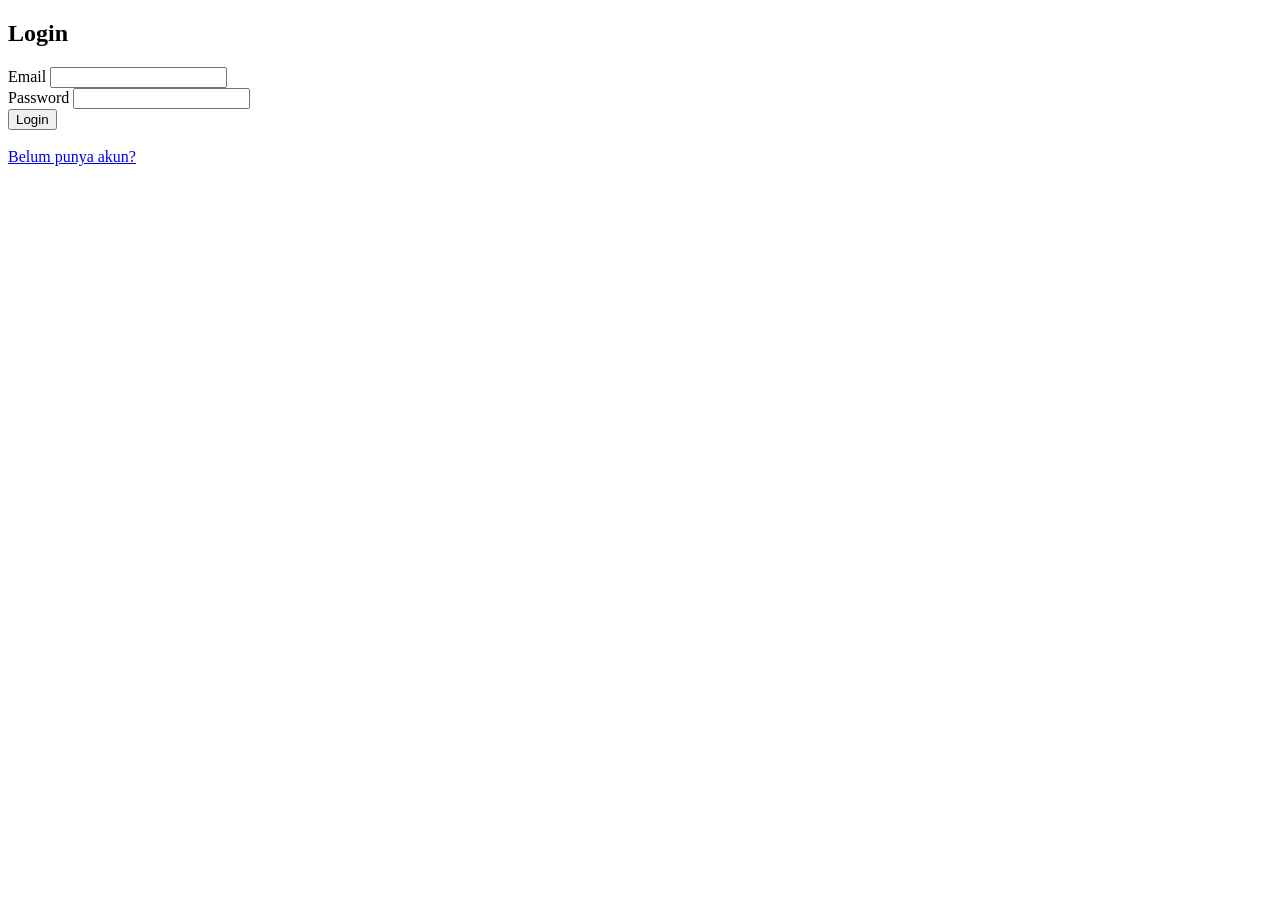
==== frontend/login.html @ 1730a7b1 "feat: Add HTML files for user login and registration forms" ====
<!DOCTYPE html>
<html lang="en">

<head>
    <meta charset="UTF-8">
    <meta name="viewport" content="width=device-width, initial-scale=1.0">

    <title>Login</title>
    <link rel="stylesheet" href="css/style.css">
</head>

<body>
    <div class="container">
        <h2>Login</h2>
        <form id="loginForm">
            <div class="form-group">
                <label>Email</label>
                <input type="email" name="email">
            </div>
            <div class="form-group">
                <label>Password</label>
                <input type="password" name="password">
            </div>

            <button>Login</button>
        </form>
        <br>
        <a href="register.html">Belum punya akun?</a>
    </div>
    <script src="js/login.js"></script>

</body>

</html>
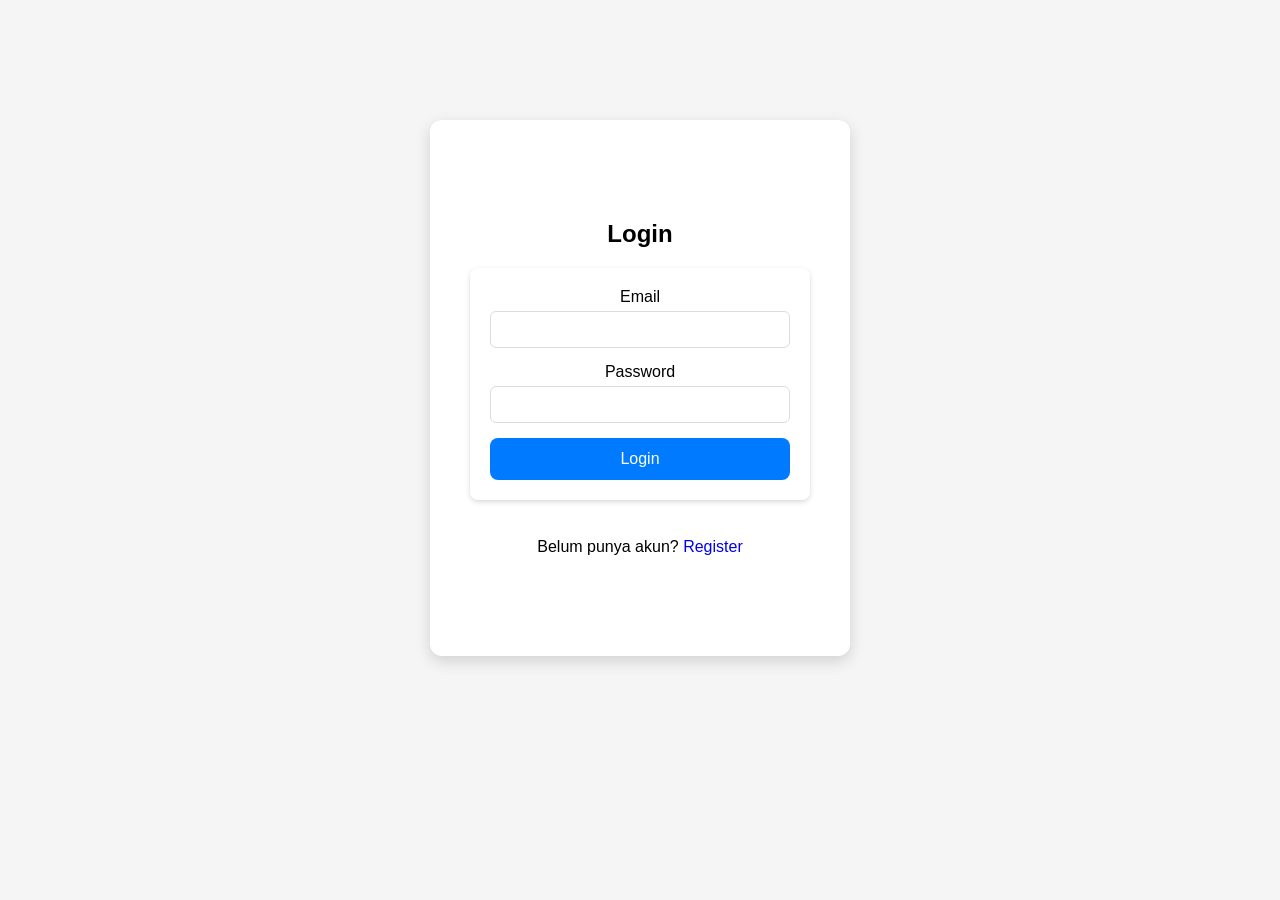
==== commit 5195cb23: "feat: Enhance user interface for login and registration forms with improved structure and styling" ====
--- a/frontend/login.html
+++ b/frontend/login.html
@@ -2,33 +2,60 @@
 <html lang="en">
 
 <head>
+
     <meta charset="UTF-8">
-    <meta name="viewport" content="width=device-width, initial-scale=1.0">
+
+    <meta name="viewport"
+        content="width=device-width, initial-scale=1.0">
 
     <title>Login</title>
+
     <link rel="stylesheet" href="css/style.css">
+
 </head>
 
 <body>
+
     <div class="container">
-        <h2>Login</h2>
-        <form id="loginForm">
-            <div class="form-group">
-                <label>Email</label>
-                <input type="email" name="email">
-            </div>
-            <div class="form-group">
-                <label>Password</label>
-                <input type="password" name="password">
+        <div class="modal-content" style="margin:60px auto;">
+
+            <div class="modal-header">
+                <h2>Login</h2>
             </div>
 
-            <button>Login</button>
-        </form>
-        <br>
-        <a href="register.html">Belum punya akun?</a>
+            <form id="loginForm">
+                <div class="form-group">
+                    <label>Email</label>
+                    <input
+                        type="email"
+                        name="email"
+                        required>
+                </div>
+                <div class="form-group">
+                    <label>Password</label>
+                    <input
+                        type="password"
+                        name="password"
+                        required>
+                </div>
+                <button
+                    type="submit"
+                    class="btn btn-primary"
+                    style="width:100%;">
+                    Login
+                </button>
+            </form>
+            <br>
+
+            <p style="text-align:center;">
+                Belum punya akun?
+                <a href="register.html">
+                    Register
+                </a>
+            </p>
+        </div>
     </div>
     <script src="js/login.js"></script>
-
 </body>
 
 </html>
--- a/frontend/css/style.css
+++ b/frontend/css/style.css
@@ -0,0 +1,170 @@
+*{
+    margin:0;
+    padding:0;
+    box-sizing:border-box;
+    font-family:Arial, Helvetica, sans-serif;
+}
+
+body{
+    background:#f5f5f5;
+}
+
+.container{
+    width:420px;
+    margin:120px auto;
+    background:#fff;
+    padding:40px;
+    border-radius:12px;
+    box-shadow:0 5px 15px rgba(0,0,0,.15);
+    text-align:center;
+}
+
+h1{
+    margin-bottom:10px;
+}
+
+.subtitle{
+    color:#777;
+    margin-bottom:30px;
+}
+
+.menu{
+    display:flex;
+    flex-direction:column;
+    gap:15px;
+}
+
+.menu a{
+    text-decoration:none;
+}
+
+.btn-primary,
+.btn-secondary{
+    width:100%;
+    padding:12px;
+    border:none;
+    border-radius:8px;
+    font-size:16px;
+    cursor:pointer;
+    transition:.3s;
+}
+
+.btn-primary{
+    background:#007bff;
+    color:white;
+}
+
+.btn-primary:hover{
+    background:#0056b3;
+}
+
+.btn-secondary{
+    background:#28a745;
+    color:white;
+}
+
+.btn-secondary:hover{
+    background:#1f7f35;
+}
+
+h2{
+    text-align:center;
+    margin-bottom:20px;
+}
+
+.form-group{
+    margin-bottom:15px;
+}
+
+label{
+    display:block;
+    margin-bottom:5px;
+}
+
+input{
+    width:100%;
+    padding:10px;
+    border:1px solid #ddd;
+    border-radius:6px;
+}
+
+button{
+    width:100%;
+    padding:12px;
+    border:none;
+    background:#007bff;
+    color:white;
+    border-radius:6px;
+    cursor:pointer;
+}
+
+.button{
+    display: flex;
+    gap: 12px;
+    
+}
+
+button:hover{
+    background:#0056b3;
+}
+
+a{
+    text-decoration:none;
+}
+
+.table-container{
+    width:90%;
+    margin:40px auto;
+}
+
+table{
+    width:100%;
+    border-collapse:collapse;
+    background:white;
+}
+
+th,td{
+    border:1px solid #ddd;
+    padding:10px;
+}
+
+th{
+    background:#007bff;
+    color:white;
+}
+
+.action button{
+    width:auto;
+    margin-right:5px;
+    padding:8px 12px;
+}
+
+.header{
+    display:flex;
+    justify-content:space-between;
+    align-items:center;
+    margin-bottom:20px;
+}
+
+.logout-btn{
+    width:120px;
+    background:red;
+}
+
+.logout-btn:hover{
+    background:darkred;
+}
+
+form{
+    background:white;
+    padding:20px;
+    border-radius:8px;
+    margin-bottom:20px;
+    box-shadow:0 2px 5px rgba(0,0,0,.15);
+}
+
+table button{
+    width:auto;
+    padding:6px 10px;
+    margin-right:5px;
+}
